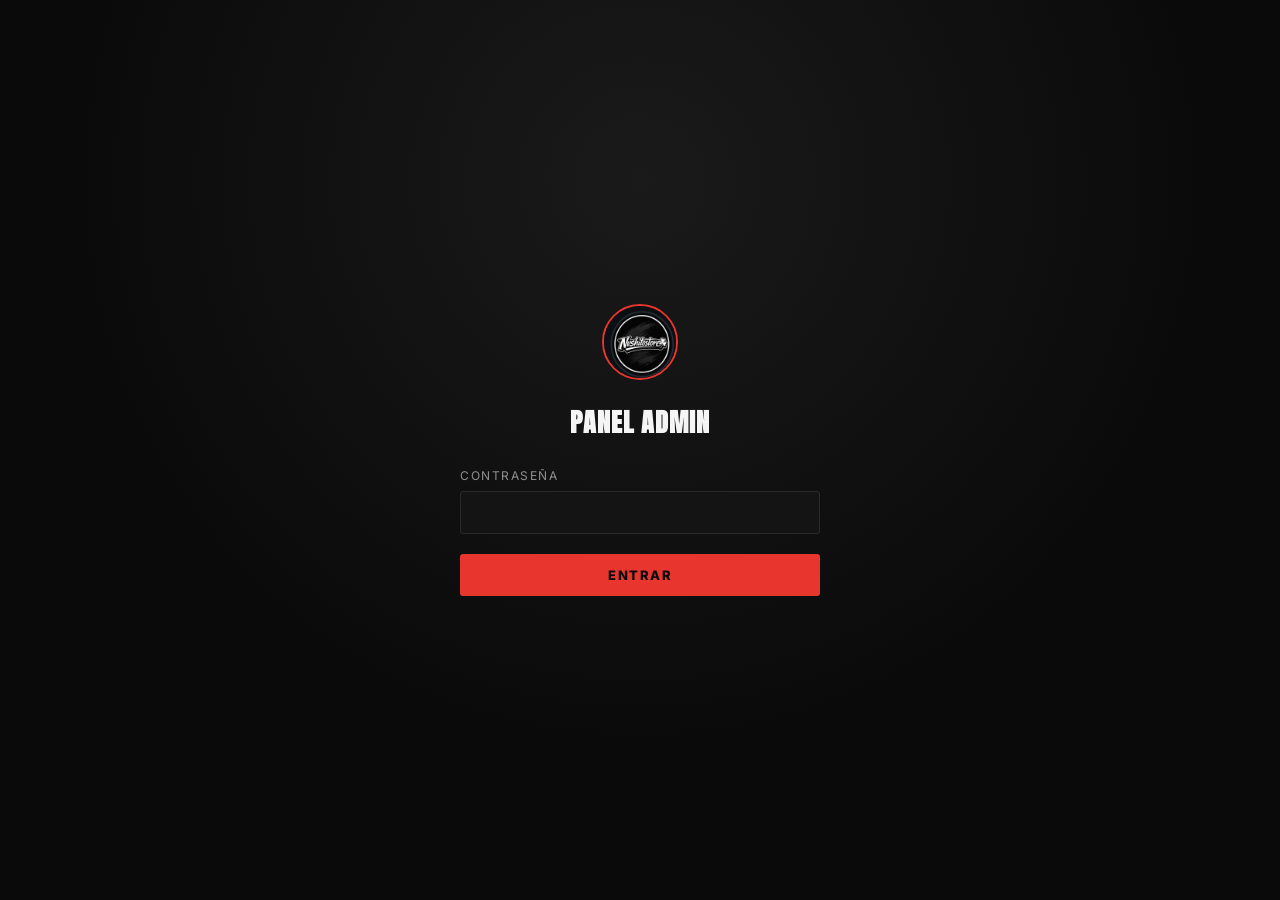
==== admin/index.html @ 265e770c "first commit" ====
<!DOCTYPE html>
<html lang="es">
<head>
<meta charset="UTF-8">
<meta name="viewport" content="width=device-width, initial-scale=1">
<title>Admin — Nvshitostore</title>
<meta name="robots" content="noindex, nofollow">
<link rel="icon" href="/img/logo.png">
<link rel="stylesheet" href="/css/style.css">
</head>
<body>

<!-- LOGIN -->
<div id="loginView" class="login-view">
  <div class="login-card">
    <img src="/img/logo.png" alt="" class="login-logo">
    <h1>Panel admin</h1>
    <form id="loginForm">
      <label>Contraseña
        <input type="password" id="password" required autocomplete="current-password">
      </label>
      <button type="submit">Entrar</button>
      <p class="form-error" id="loginError" hidden></p>
    </form>
  </div>
</div>

<!-- DASHBOARD -->
<div id="dashboardView" class="dashboard-view" hidden>
  <header class="admin-topbar">
    <a href="/" class="brand">
      <img src="/img/logo.png" alt="" class="brand-logo">
      <span class="brand-name">NVSHITO<em>STORE</em></span>
    </a>
    <button id="logoutBtn" class="btn-ghost" type="button">Cerrar sesión</button>
  </header>

  <main class="admin-main">
    <section class="upload-card">
      <h2>Subir producto</h2>
      <form id="uploadForm">
        <label class="dropzone" id="dropzone" for="imageInput">
          <input type="file" id="imageInput" accept="image/*" hidden>
          <span id="dropzoneEmpty">Arrastra una foto o haz clic para elegirla</span>
          <img id="previewImg" hidden alt="">
        </label>

        <label>Nombre
          <input type="text" id="name" placeholder="Ej: Hoodie Hellstar Records" required>
        </label>

        <label>Categoría
          <select id="category" required>
            <option value="" disabled selected>Selecciona una categoría</option>
            <option value="pantalones">Pantalones</option>
            <option value="polerones">Polerones</option>
            <option value="poleras">Poleras</option>
            <option value="accesorios">Accesorios</option>
          </select>
        </label>

        <label>Precio
          <input type="text" id="price" placeholder="Ej: 25000 (opcional)">
        </label>

        <label>Descripción
          <textarea id="description" rows="3" placeholder="Detalles del producto (opcional)"></textarea>
        </label>

        <label class="checkbox-row">
          <input type="checkbox" id="inStock" checked>
          <span>Disponible en stock</span>
        </label>

        <button type="submit" id="uploadBtn">Publicar producto</button>
        <p class="form-error" id="uploadError" hidden></p>
        <p class="form-success" id="uploadSuccess" hidden>Producto publicado.</p>
      </form>
    </section>

    <section class="products-card">
      <div class="products-header">
        <h2>Productos <span class="count-pill" id="productCount">0</span></h2>
        <select id="filterCategory">
          <option value="">Todas las categorías</option>
          <option value="pantalones">Pantalones</option>
          <option value="polerones">Polerones</option>
          <option value="poleras">Poleras</option>
          <option value="accesorios">Accesorios</option>
        </select>
      </div>
      <div class="products-list" id="productsList"></div>
    </section>
  </main>
</div>

<script src="/js/admin.js"></script>
</body>
</html>
---- css/style.css ----
@import url('https://fonts.googleapis.com/css2?family=Anton&family=Inter:wght@400;500;600;700;800&display=swap');

:root {
  --bg: #0a0a0a;
  --surface: #141414;
  --surface-2: #1c1c1c;
  --border: #2a2a2a;
  --text: #f5f5f5;
  --text-muted: #8f8f8f;
  --text-dim: #5a5a5a;
  --red: #e8352e;
  --red-dark: #a3221c;
  --radius: 3px;
  --font-display: 'Anton', 'Arial Narrow', sans-serif;
  --font-body: 'Inter', system-ui, sans-serif;
  --maxw: 1180px;
}

* { box-sizing: border-box; }

html { scroll-behavior: smooth; }

body {
  margin: 0;
  background: var(--bg);
  color: var(--text);
  font-family: var(--font-body);
  -webkit-font-smoothing: antialiased;
}

a { color: inherit; }

:focus-visible {
  outline: 2px solid var(--red);
  outline-offset: 2px;
}

button, input, select, textarea {
  font-family: inherit;
  color: inherit;
}

img { max-width: 100%; display: block; }

/* ---------- Topbar ---------- */
.topbar {
  position: sticky;
  top: 0;
  z-index: 20;
  display: flex;
  align-items: center;
  justify-content: space-between;
  gap: 20px;
  padding: 16px 28px;
  background: rgba(10, 10, 10, 0.92);
  backdrop-filter: blur(8px);
  border-bottom: 1px solid var(--border);
  flex-wrap: wrap;
}

.brand {
  display: flex;
  align-items: center;
  gap: 12px;
  text-decoration: none;
}

.brand-logo {
  width: 38px;
  height: 38px;
  border-radius: 50%;
  border: 2px solid var(--red);
  object-fit: cover;
}

.brand-name {
  font-family: var(--font-display);
  font-size: 20px;
  letter-spacing: 1px;
  text-transform: uppercase;
  color: var(--text);
}

.brand-name em {
  font-style: normal;
  color: var(--red);
}

.cat-nav {
  display: flex;
  gap: 6px;
  flex-wrap: wrap;
}

.cat-nav button {
  background: transparent;
  border: 1px solid var(--border);
  color: var(--text-muted);
  padding: 8px 16px;
  border-radius: 999px;
  font-size: 12px;
  letter-spacing: 1.5px;
  text-transform: uppercase;
  cursor: pointer;
  transition: border-color .15s ease, color .15s ease, background .15s ease;
}

.cat-nav button:hover {
  color: var(--text);
  border-color: #444;
}

.cat-nav button.active {
  background: var(--red);
  border-color: var(--red);
  color: #0a0a0a;
  font-weight: 700;
}

/* ---------- Hero ---------- */
.hero {
  max-width: var(--maxw);
  margin: 0 auto;
  padding: 64px 28px 24px 28px;
}

.hero h1 {
  font-family: var(--font-display);
  font-size: clamp(40px, 6vw, 68px);
  letter-spacing: 1px;
  text-transform: uppercase;
  margin: 0 0 12px 0;
}

.hero p {
  color: var(--text-muted);
  font-size: 15px;
  max-width: 480px;
  line-height: 1.6;
  margin: 0;
}

/* ---------- Product grid ---------- */
.grid {
  max-width: var(--maxw);
  margin: 0 auto;
  padding: 12px 28px 80px 28px;
  display: grid;
  grid-template-columns: repeat(auto-fill, minmax(240px, 1fr));
  gap: 22px;
}

.card {
  background: var(--surface);
  border: 1px solid var(--border);
  border-radius: var(--radius);
  overflow: hidden;
  transition: border-color .15s ease, transform .15s ease;
}

.card:hover {
  border-color: #3a3a3a;
  transform: translateY(-2px);
}

.card-media {
  position: relative;
  aspect-ratio: 4 / 5;
  background: #111;
  overflow: hidden;
}

.card-media img {
  width: 100%;
  height: 100%;
  object-fit: cover;
}

.card.is-out .card-media img {
  opacity: 0.4;
  filter: grayscale(40%);
}

.stamp {
  position: absolute;
  top: 18px;
  right: -34px;
  transform: rotate(35deg);
  background: var(--red);
  color: #0a0a0a;
  font-family: var(--font-display);
  font-size: 13px;
  letter-spacing: 2px;
  text-transform: uppercase;
  padding: 5px 40px;
  box-shadow: 0 2px 8px rgba(0,0,0,.4);
}

.card-body {
  padding: 16px 18px 20px 18px;
}

.card-cat {
  font-size: 11px;
  letter-spacing: 2px;
  text-transform: uppercase;
  color: var(--red);
  font-weight: 700;
}

.card-name {
  font-size: 16px;
  font-weight: 700;
  margin: 8px 0 12px 0;
  text-transform: uppercase;
  letter-spacing: .3px;
  line-height: 1.3;
}

.card-row {
  display: flex;
  align-items: center;
  justify-content: space-between;
}

.card-price {
  font-size: 15px;
  font-weight: 700;
}

.empty-state {
  max-width: var(--maxw);
  margin: 0 auto;
  padding: 40px 28px;
  color: var(--text-dim);
  font-size: 14px;
  letter-spacing: .5px;
}

/* ---------- Footer ---------- */
footer {
  border-top: 1px solid var(--border);
  padding: 26px 28px;
  text-align: center;
  color: var(--text-dim);
  font-size: 13px;
}

footer a {
  color: var(--red);
  text-decoration: none;
}

footer a:hover { text-decoration: underline; }

/* =====================================================
   ADMIN
   ===================================================== */

.login-view {
  min-height: 100vh;
  display: flex;
  align-items: center;
  justify-content: center;
  padding: 24px;
  background:
    radial-gradient(circle at 50% 20%, #1a1a1a 0%, #0a0a0a 60%);
}

.login-card {
  width: 100%;
  max-width: 360px;
  text-align: center;
}

.login-logo {
  width: 76px;
  height: 76px;
  border-radius: 50%;
  border: 2px solid var(--red);
  margin: 0 auto 22px auto;
}

.login-card h1 {
  font-family: var(--font-display);
  font-size: 26px;
  letter-spacing: 1px;
  text-transform: uppercase;
  margin: 0 0 26px 0;
}

.login-card form {
  display: flex;
  flex-direction: column;
  gap: 14px;
  text-align: left;
}

.login-card label {
  font-size: 12px;
  letter-spacing: 1.5px;
  text-transform: uppercase;
  color: var(--text-muted);
  display: flex;
  flex-direction: column;
  gap: 8px;
}

input[type="text"],
input[type="password"],
select,
textarea {
  background: var(--surface);
  border: 1px solid var(--border);
  border-radius: var(--radius);
  padding: 12px 14px;
  font-size: 14px;
  color: var(--text);
}

input[type="text"]:focus,
input[type="password"]:focus,
select:focus,
textarea:focus {
  border-color: var(--red);
}

textarea { resize: vertical; }

.login-card button[type="submit"],
.upload-card button[type="submit"] {
  margin-top: 6px;
  background: var(--red);
  color: #0a0a0a;
  border: none;
  border-radius: var(--radius);
  padding: 13px 18px;
  font-size: 13px;
  font-weight: 800;
  letter-spacing: 1.5px;
  text-transform: uppercase;
  cursor: pointer;
  transition: background .15s ease;
}

.login-card button[type="submit"]:hover,
.upload-card button[type="submit"]:hover {
  background: #ff433b;
}

.upload-card button[type="submit"]:disabled {
  opacity: .6;
  cursor: not-allowed;
}

.form-error {
  color: var(--red);
  font-size: 13px;
  margin: 4px 0 0 0;
}

.form-success {
  color: #4fd67a;
  font-size: 13px;
  margin: 4px 0 0 0;
}

/* Admin dashboard */
.admin-topbar {
  display: flex;
  align-items: center;
  justify-content: space-between;
  padding: 16px 28px;
  border-bottom: 1px solid var(--border);
}

.btn-ghost {
  background: transparent;
  border: 1px solid var(--border);
  color: var(--text-muted);
  padding: 9px 16px;
  border-radius: var(--radius);
  font-size: 12px;
  letter-spacing: 1px;
  text-transform: uppercase;
  cursor: pointer;
}

.btn-ghost:hover { border-color: var(--red); color: var(--text); }

.admin-main {
  max-width: var(--maxw);
  margin: 0 auto;
  padding: 32px 28px 80px 28px;
  display: grid;
  grid-template-columns: 340px 1fr;
  gap: 28px;
  align-items: start;
}

@media (max-width: 860px) {
  .admin-main { grid-template-columns: 1fr; }
}

.upload-card, .products-card {
  background: var(--surface);
  border: 1px solid var(--border);
  border-radius: var(--radius);
  padding: 24px;
}

.upload-card {
  position: sticky;
  top: 90px;
}

@media (max-width: 860px) {
  .upload-card { position: static; }
}

.upload-card h2, .products-card h2 {
  font-family: var(--font-display);
  font-size: 20px;
  letter-spacing: .5px;
  text-transform: uppercase;
  margin: 0 0 18px 0;
  display: flex;
  align-items: center;
  gap: 10px;
}

.upload-card form {
  display: flex;
  flex-direction: column;
  gap: 14px;
}

.upload-card label {
  font-size: 12px;
  letter-spacing: 1.5px;
  text-transform: uppercase;
  color: var(--text-muted);
  display: flex;
  flex-direction: column;
  gap: 8px;
}

.checkbox-row {
  flex-direction: row !important;
  align-items: center;
  gap: 10px !important;
}

.checkbox-row input { width: 16px; height: 16px; }

.dropzone {
  border: 1.5px dashed var(--border);
  border-radius: var(--radius);
  aspect-ratio: 4 / 3;
  display: flex;
  align-items: center;
  justify-content: center;
  text-align: center;
  cursor: pointer;
  overflow: hidden;
  background: var(--surface-2);
  transition: border-color .15s ease, background .15s ease;
}

.dropzone.drag { border-color: var(--red); background: #1f1414; }

.dropzone span {
  font-size: 12px;
  letter-spacing: .5px;
  color: var(--text-dim);
  padding: 0 16px;
  text-transform: none;
}

.dropzone img {
  width: 100%;
  height: 100%;
  object-fit: cover;
}

.products-header {
  display: flex;
  align-items: center;
  justify-content: space-between;
  gap: 12px;
  margin-bottom: 18px;
  flex-wrap: wrap;
}

.count-pill {
  background: var(--surface-2);
  border: 1px solid var(--border);
  border-radius: 999px;
  padding: 2px 10px;
  font-size: 13px;
  font-family: var(--font-body);
  text-transform: none;
  letter-spacing: 0;
  color: var(--text-muted);
}

.products-header select {
  max-width: 220px;
}

.products-list {
  display: flex;
  flex-direction: column;
  gap: 10px;
}

.product-row {
  display: grid;
  grid-template-columns: 56px 1fr auto auto;
  align-items: center;
  gap: 14px;
  padding: 10px;
  border: 1px solid var(--border);
  border-radius: var(--radius);
  transition: opacity .15s ease;
}

.product-row.is-saving { opacity: .5; pointer-events: none; }

.row-thumb {
  width: 56px;
  height: 56px;
  object-fit: cover;
  border-radius: var(--radius);
  background: #111;
}

.row-info { min-width: 0; }

.row-cat {
  font-size: 10px;
  letter-spacing: 1.5px;
  text-transform: uppercase;
  color: var(--red);
  font-weight: 700;
}

.row-info h4 {
  margin: 3px 0;
  font-size: 14px;
  font-weight: 700;
  white-space: nowrap;
  overflow: hidden;
  text-overflow: ellipsis;
}

.row-price {
  font-size: 12px;
  color: var(--text-muted);
}

.row-delete {
  background: transparent;
  border: 1px solid var(--border);
  color: var(--text-dim);
  padding: 8px 12px;
  border-radius: var(--radius);
  font-size: 11px;
  letter-spacing: 1px;
  text-transform: uppercase;
  cursor: pointer;
}

.row-delete:hover { border-color: var(--red); color: var(--red); }

/* Switch */
.switch {
  position: relative;
  display: inline-block;
  width: 42px;
  height: 24px;
}

.switch input {
  position: absolute;
  opacity: 0;
  width: 100%;
  height: 100%;
  margin: 0;
  cursor: pointer;
  z-index: 1;
}

.switch-track {
  position: absolute;
  inset: 0;
  background: #3a3a3a;
  border-radius: 999px;
  transition: background .15s ease;
}

.switch-thumb {
  position: absolute;
  top: 3px;
  left: 3px;
  width: 18px;
  height: 18px;
  background: #f5f5f5;
  border-radius: 50%;
  transition: transform .15s ease;
}

.switch input:checked + .switch-track {
  background: var(--red);
}

.switch input:checked + .switch-track .switch-thumb {
  transform: translateX(18px);
}
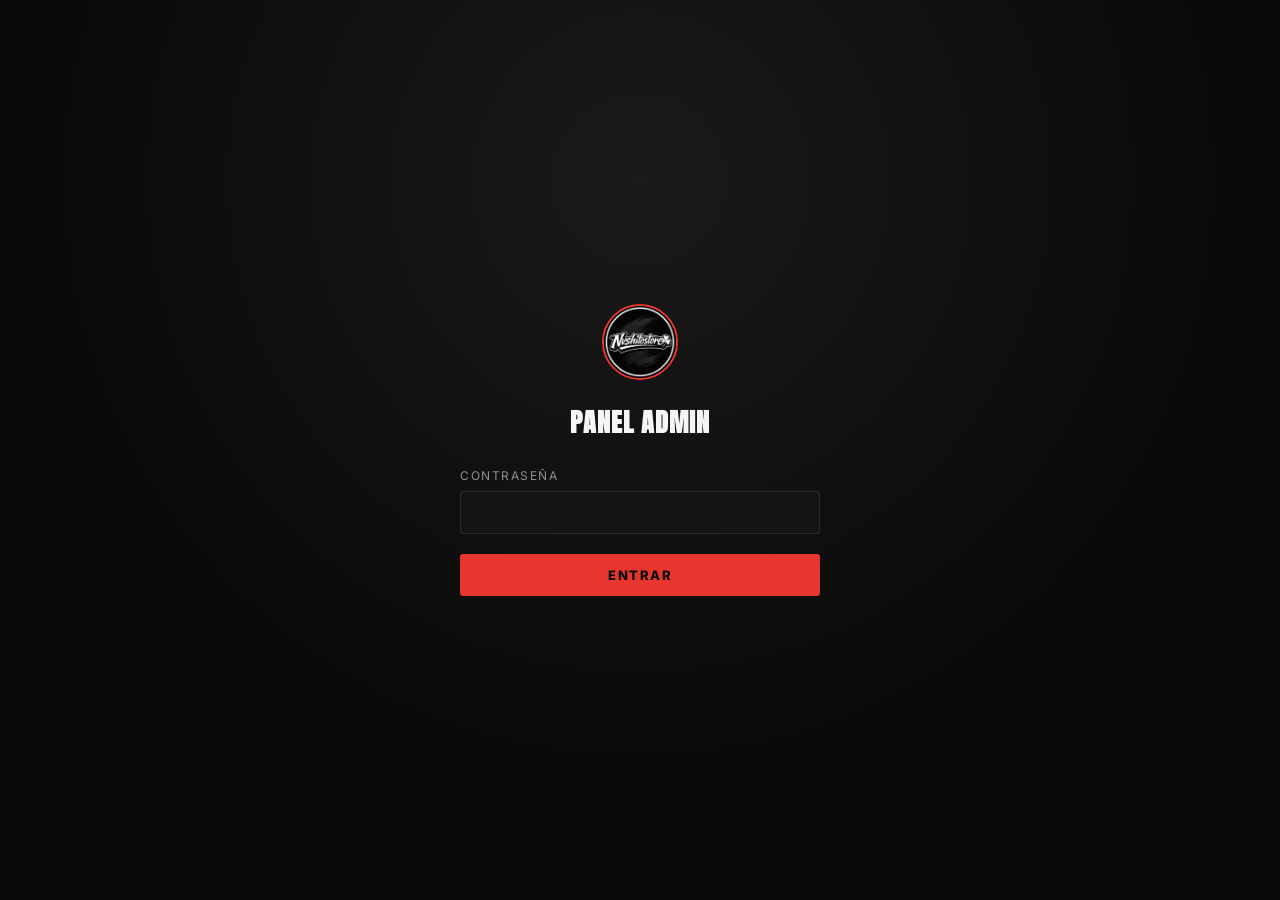
==== commit a5502d36: "update logo" ====
--- a/admin/index.html
+++ b/admin/index.html
@@ -5,7 +5,7 @@
 <meta name="viewport" content="width=device-width, initial-scale=1">
 <title>Admin — Nvshitostore</title>
 <meta name="robots" content="noindex, nofollow">
-<link rel="icon" href="/img/logo.png">
+<link rel="icon" href="/img/logo.jpeg">
 <link rel="stylesheet" href="/css/style.css">
 </head>
 <body>
@@ -13,7 +13,7 @@
 <!-- LOGIN -->
 <div id="loginView" class="login-view">
   <div class="login-card">
-    <img src="/img/logo.png" alt="" class="login-logo">
+    <img src="/img/logo.jpeg" alt="" class="login-logo">
     <h1>Panel admin</h1>
     <form id="loginForm">
       <label>Contraseña
@@ -29,8 +29,8 @@
 <div id="dashboardView" class="dashboard-view" hidden>
   <header class="admin-topbar">
     <a href="/" class="brand">
-      <img src="/img/logo.png" alt="" class="brand-logo">
-      <span class="brand-name">NVSHITO<em>STORE</em></span>
+      <img src="/img/logo.jpeg" alt="" class="brand-logo">
+      <img src="/img/name-logo.jpeg" alt="Nvshitostore" class="brand-name-logo">
     </a>
     <button id="logoutBtn" class="btn-ghost" type="button">Cerrar sesión</button>
   </header>
--- a/css/style.css
+++ b/css/style.css
@@ -73,17 +73,11 @@
   object-fit: cover;
 }
 
-.brand-name {
-  font-family: var(--font-display);
-  font-size: 20px;
-  letter-spacing: 1px;
-  text-transform: uppercase;
-  color: var(--text);
-}
-
-.brand-name em {
-  font-style: normal;
-  color: var(--red);
+.brand-name-logo {
+  height: 28px;
+  width: auto;
+  object-fit: contain;
+  display: block;
 }
 
 .cat-nav {
